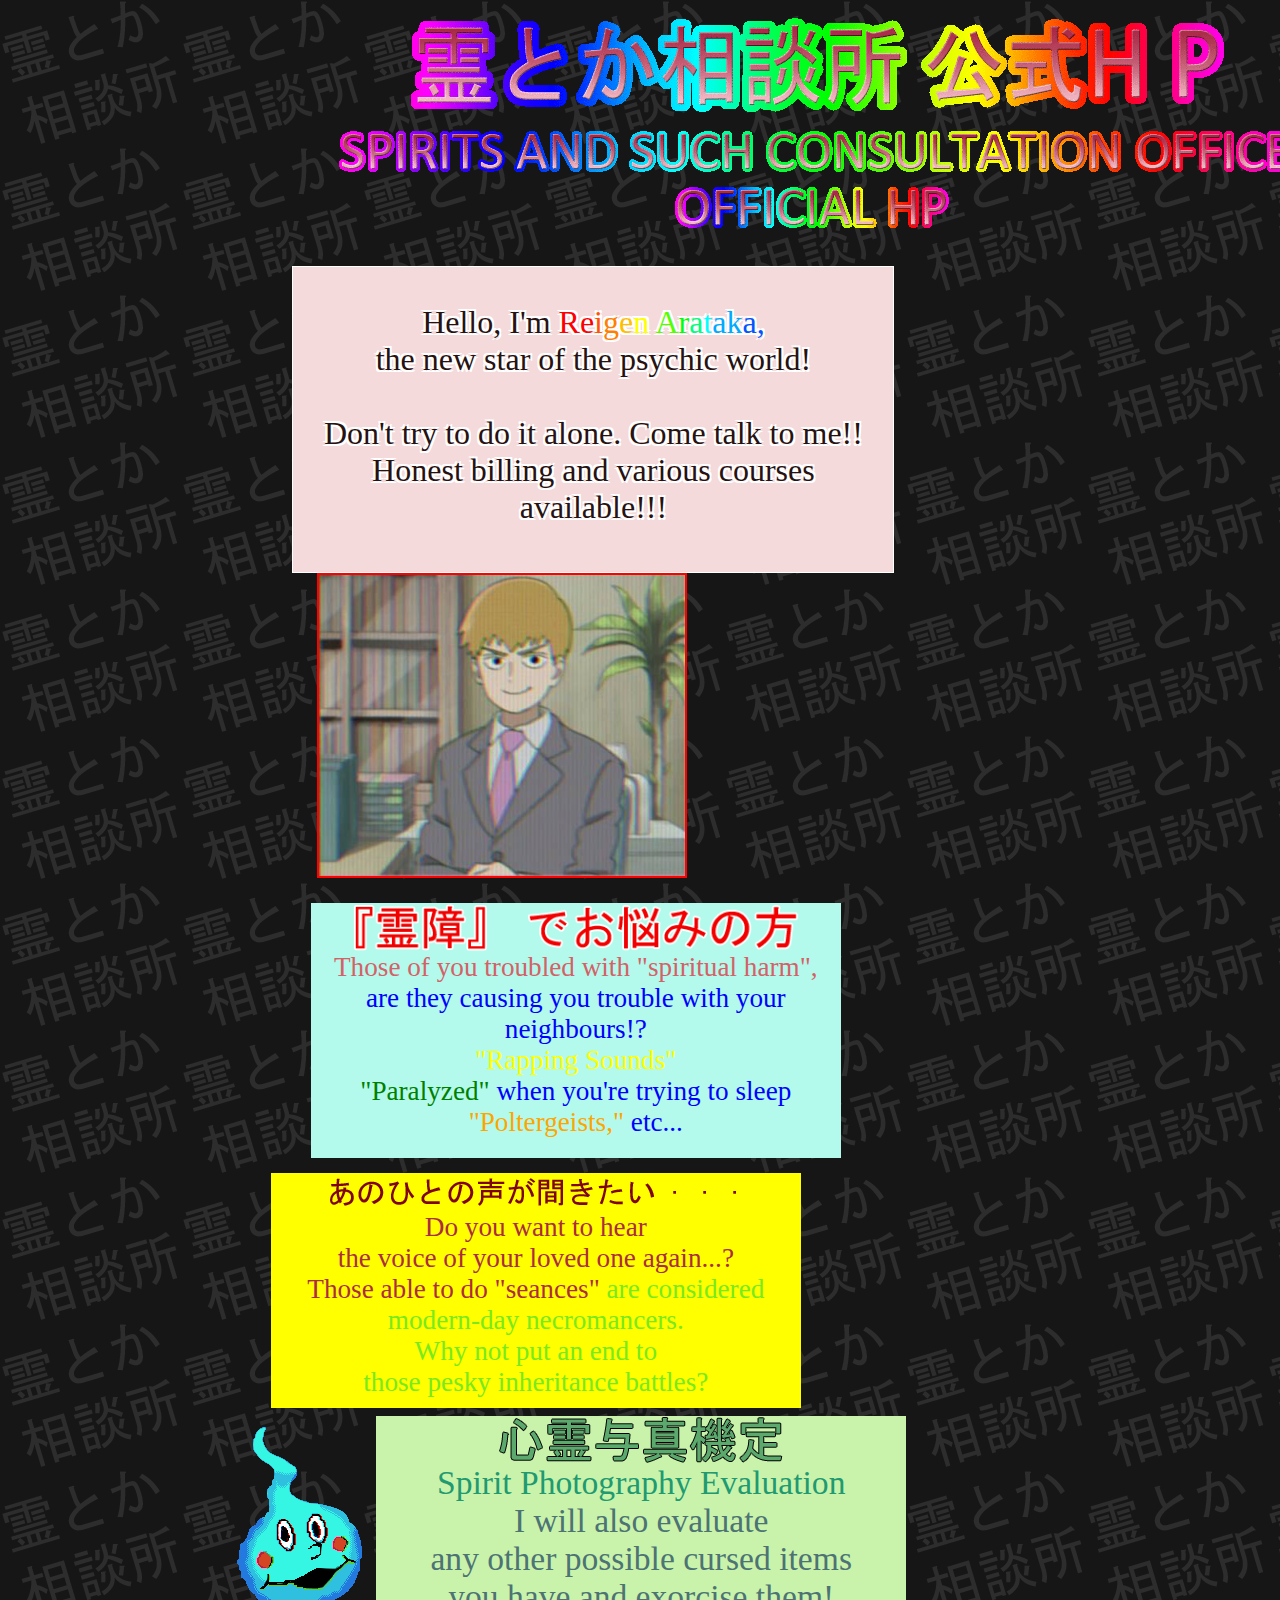
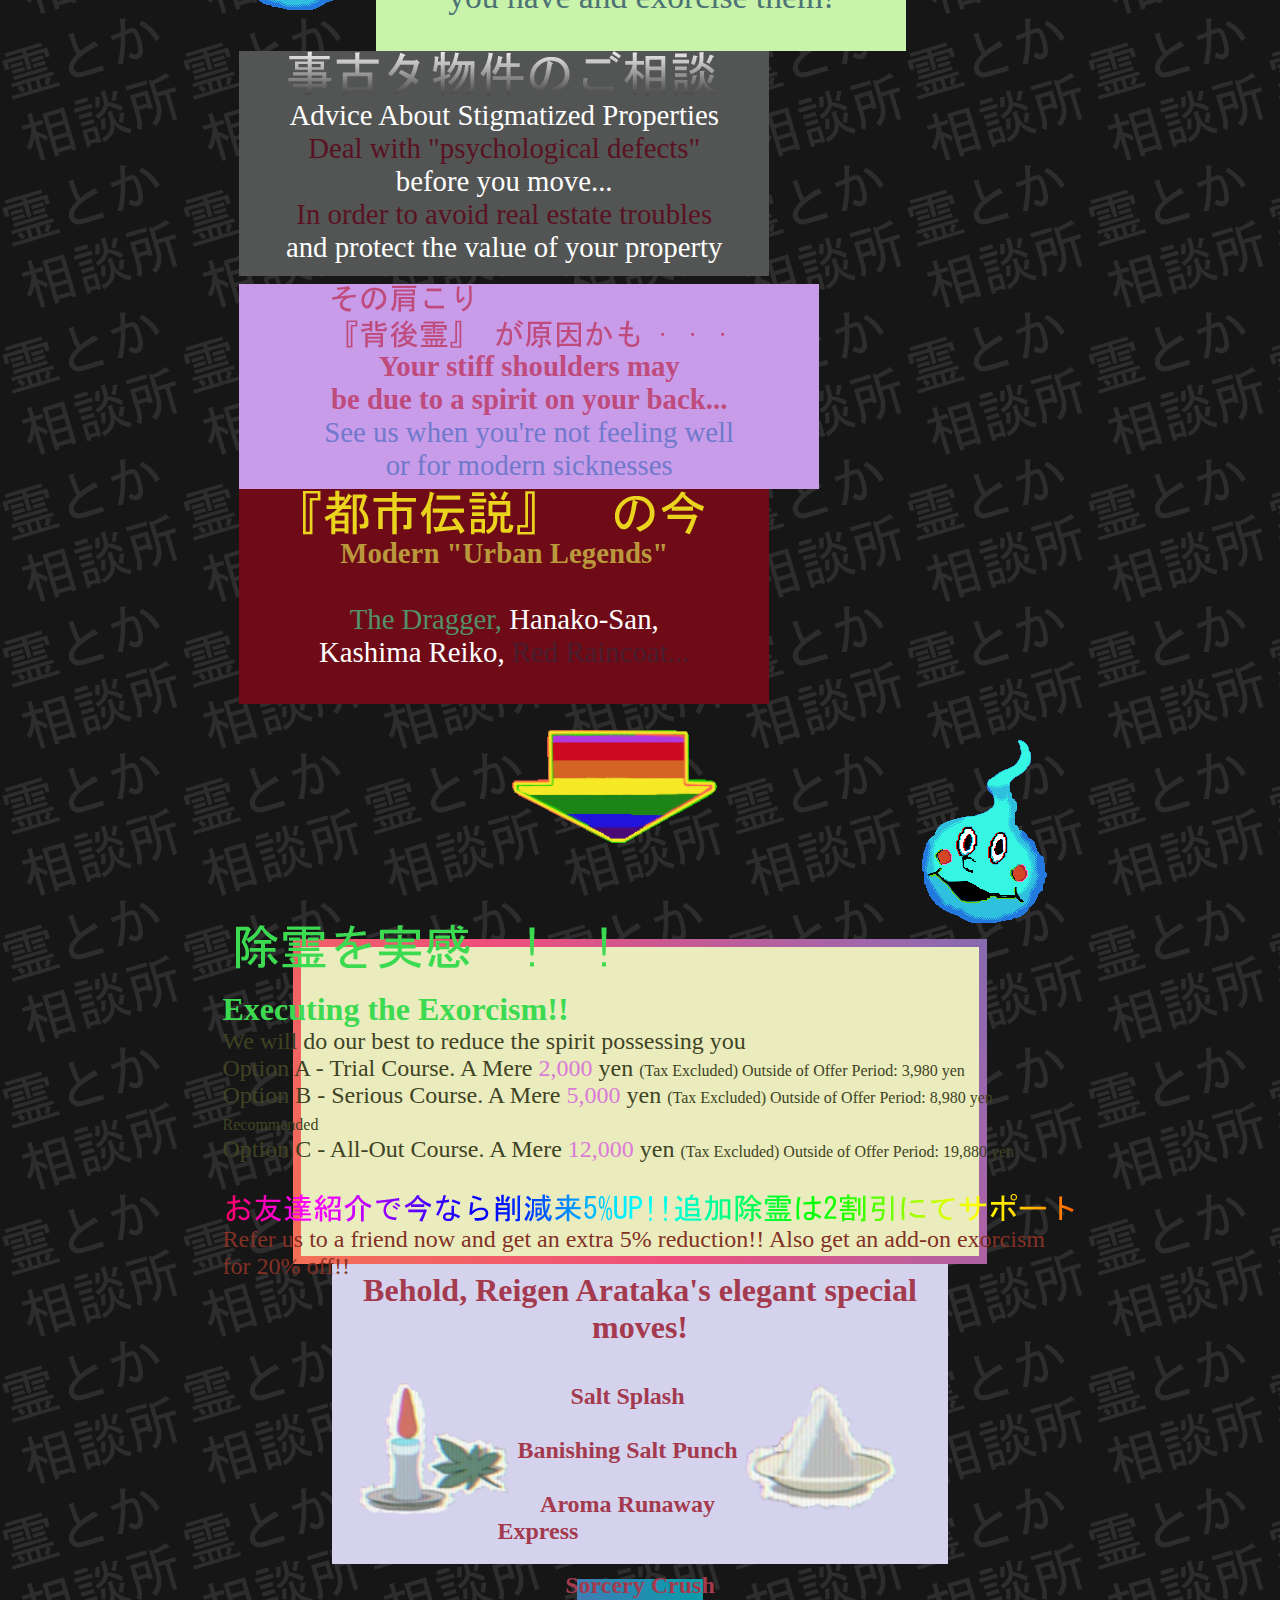
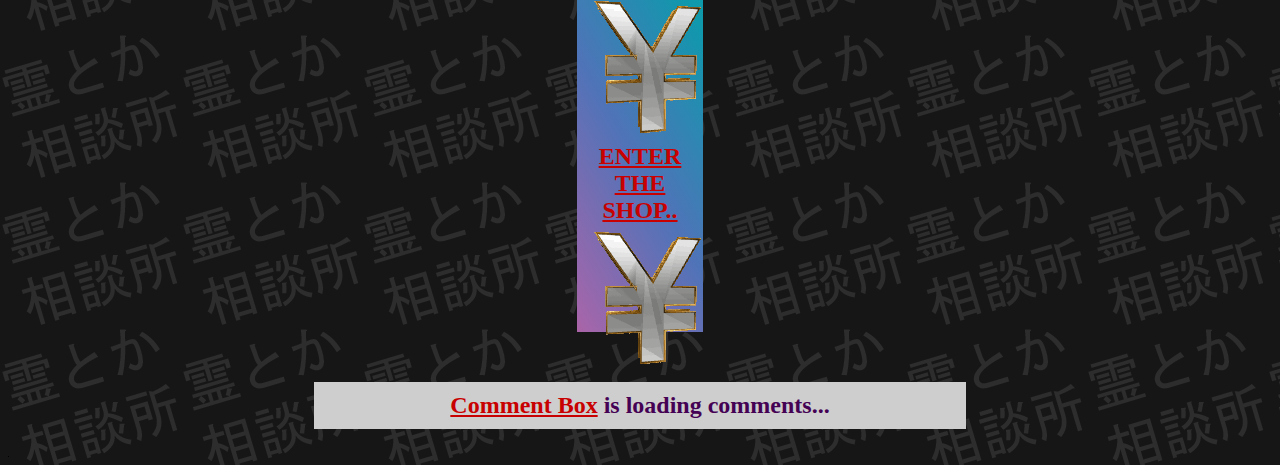
==== main.html @ 7055a84e "Add files via upload" ====
<html>
<head>
<link rel="stylesheet" href="css.css">
</head>
<title>
WELCOME!!!!!!
</title>
</head>
<body bgcolor="161616" link="c80000">
<div class="head">
<img src="head.gif" alt="Spirits and Such Consultation Office Head HP!">
</div>
<br>
<div class="base1">
<div class="welcome" >
<br>
<font style="color:#271212">
Hello, I'm <font style="color:#ff0000">Re<font style="color:#ff5500">i<font style="color:#ff7f00">g<font style="color:#ffbf00">e<font style="color:#ffff00">n <font style="color:#55ff00">A<font style="color:#00ff00">r<font style="color:#00ff80">a<font style="color:#00ffff">t<font style="color:#00aaff">a<font style="color:#00aaff">k<font style="color:#0055ff">a,
<br>
<font style="color:#271212">
the new star of the psychic world!
<br>
<br>
Don't try to do it alone. Come talk to me!!
<br>
Honest billing and various courses
<br>
available!!!
</div>

<div class="reigenprofile">
<img src="profile.png" alt="Arataka Reigen">
</div>
</div>

<center>
<div class="base2">
<div class="poulter">

<font style="color:#d46167">

<img src="harm.png" class="harmP" alt="">
<br>
Those of you troubled with "spiritual harm",
<br>
<font style="color:Blue">
are they causing you trouble with your neighbours!?
<br>
<font style="color:Yellow">
"Rapping Sounds"
<br>
<font style="color:Green">
"Paralyzed" <font style="color:Blue"> when you're trying to sleep
<br>
<font style="color:Orange">
"Poltergeists," <font style="color:Blue"> etc...
<br>
</div>

<div class="lovedone" id="divtoBlink">
<img src="loved.png"  alt="">
<br>
<font style="color:#ab2d3e">
Do you want to hear
<br>
the voice of your loved one again...?
<br> 
Those able to do "seances" <font style="color:#79ea1e"> are considered
<br>
modern-day necromancers.
<br>
Why not put an end to
<br>
those pesky inheritance battles?
</div>
</div>

<div class="base3">
<img class="ghost" src="ghost1gif.gif" alt="">
<div class="photography">
<img src="photo.png"  alt="">
<br>
<font style="color:#219a71">
Spirit Photography Evaluation
<br>
<font style="color:#4d7374">
I will also evaluate
<br>
any other possible cursed items
<br>
you have and exorcise them!
</div>
<div class="stigma">
<img src="stigmaP.png"  alt="">
<br> 
<font style="color:#FFFFFF">
Advice About Stigmatized Properties
<br>
<font style="color:#591222">
Deal with "psychological defects"
<br>
<font style="color:#FFFFFF">
before you move...
<br>
<font style="color:#591222">
In order to avoid real estate troubles
<br>
<font style="color:#FFFFFF">
and protect the value of your property
</div>
</div>
<div class="base4">
<div class="stiff">
<img src="stiff.png"  alt="">
<br>
<font style="color:#bf4b7c">
<b>
Your stiff shoulders may
<br>
be due to a spirit on your back... </b>
<br>

<font style="color:#7179cc ">
See us when you're not feeling well
<br>
or for modern sicknesses
</div>

<div class="modern">
<img src="urban.png"  alt="">
<br>
<font style="color:#ba993c">
<b>Modern "Urban Legends" </b>
<br>
<br>
<font style="color:#54906a">
The Dragger, <font style="color:#FFFFFF"> Hanako-San,
<br>
<font style="color:#FFFFFF">
Kashima Reiko, <font style="color:#481e2e"> Red Raincoat...


</div>
<img class="arrow" src="arrowgif.gif" alt="">
<img class="ghost2" src="ghost2.gif" alt="">
</div>

<div class="base5">
<div class="prices">




<font style="color:#3cda51; font-weight:bold;" size="6">

<img class="execute" src="execute.png" align="top" alt="">
<br>
Executing the Exorcism!!
<br>
<font style="color:#404324; font-weight:normal;" size="5">
We will do our best to reduce the spirit possessing you


<br>
Option A - Trial Course.  A Mere <font style="color:#da7bd7"> 2,000 <font style="color:#404324"> yen <font size="3">(Tax Excluded) Outside of Offer Period: 3,980 yen <font size="5">

<br>
Option B - Serious Course.  A Mere <font style="color:#da7bd7"> 5,000 <font style="color:#404324"> yen <font size="3">(Tax Excluded) Outside of Offer Period: 8,980 yen Recommended <font size="5">

<br>
Option C - All-Out Course.  A Mere <font style="color:#da7bd7"> 12,000 <font style="color:#404324"> yen <font size="3">(Tax Excluded) Outside of Offer Period: 19,880 yen <font size="5">

<br>
<br>
<img class="deal" src="deal.png" align="top" alt="">
<br>
<font style="color:#843025"> Refer us to a friend now and get an extra 5% reduction!! Also get an add-on exorcism for 20% off!!
</div>
<div class="moves">

<font style="color:#a43a4e; font-weight:bold;" size="6">
Behold, Reigen Arataka's elegant special moves!
<br>
<br>
<font style="color:#a43a4e; font-weight:bold;" size="5">
Salt Splash
<img class="candle" src="Candle.png" alt="">
<img class="salt" src="Salt.png" alt="">
<br>
<br>
Banishing Salt Punch
<br>
<br>

Aroma Runaway Express
<br>
<br>
Sorcery Crush

</div>
</div>
<div class="shopSign">
<img class="yen1" src="yen.gif" alt="">
<font style="color:#450254;">
<div class="shopText">

<a href="shop.html">ENTER THE SHOP..</a>


</div>
<img class="yen2" src="yen.gif" alt="">
</div>
<div class="comment">
<script>
/* This code goes ABOVE the main HTML Comment Box code!
 replace the text in the single quotes below to customize labels.*/
hcb_user = {
    /* L10N */
    comments_header : 'Comments!!',
    name_label : 'Name',
    content_label: 'Enter your comment here',
    submit : 'Comment',
    logout_link : '<img title="log out" src="//www.htmlcommentbox.com/static/images/door_out.png" alt="[logout]" class="hcb-icon"/>',
    admin_link : '<img src="//www.htmlcommentbox.com/static/images/door_in.png" alt="[login]" class="hcb-icon"/>',
    no_comments_msg: 'No one has commented yet. Be the first!',
    add:'Add your comment',
    again: 'Post another comment',
    rss:'<img src="//www.htmlcommentbox.com/static/images/feed.png" class="hcb-icon" alt="rss"/> ',
    said:'said:',
    prev_page:'<img src="//www.htmlcommentbox.com/static/images/arrow_left.png" class="hcb-icon" title="previous page" alt="[prev]"/>',
    next_page:'<img src="//www.htmlcommentbox.com/static/images/arrow_right.png" class="hcb-icon" title="next page" alt="[next]"/>',
    showing:'Showing',
    to:'to',
    website_label:'website (optional)',
    email_label:'email',
    anonymous:'Anonymous',
    mod_label:'(mod)',
    subscribe:'email me replies',
    are_you_sure:'Do you want to flag this comment as inappropriate?',

    reply:'<img src="//www.htmlcommentbox.com/static/images/reply.png"/> reply',
    flag:'<img src="//www.htmlcommentbox.com/static/images/flag.png"/> flag',
    like:'<img src="//www.htmlcommentbox.com/static/images/like.png"/> like',

    /* dates */
    days_ago:'days ago',
    hours_ago:'hours ago',
    minutes_ago:'minutes ago',
    within_the_last_minute:'within the last minute',

    msg_thankyou:'Thank you for commenting!',
    msg_approval:'(this comment is not published until approved)',
    msg_approval_required:'Thank you for commenting! Your comment will appear once approved by a moderator.',

    err_bad_html:'Your comment contained bad html.',
    err_bad_email:'Please enter a valid email address.',
    err_too_frequent:'You must wait a few seconds between posting comments.',
    err_comment_empty:'Your comment was not posted because it was empty!',
    err_denied:'Your comment was not accepted.',

    /* SETTINGS */
    MAX_CHARS: 8192,
    PAGE:'', /* ID of the webpage to show comments for. defaults to the webpage the user is currently visiting. */
    ON_COMMENT: function(){}, /* Function to call after commenting. */
    RELATIVE_DATES:true /* show dates in the form "X hours ago." etc. */
};
</script>
<style>
  #HCB_comment_box blockquote {
    color:red;
  }
  </style>
<!-- begin wwww.htmlcommentbox.com -->
 <div id="HCB_comment_box"><a href="http://www.htmlcommentbox.com">Comment Box</a> is loading comments...</div>
 <link rel="stylesheet" type="text/css" href="//www.htmlcommentbox.com/static/skins/bootstrap/twitter-bootstrap.css?v=0" />
 <script type="text/javascript" id="hcb"> /*<!--*/ if(!window.hcb_user){hcb_user={};} (function(){var s=document.createElement("script"), l=hcb_user.PAGE || (""+window.location).replace(/'/g,"%27"), h="//www.htmlcommentbox.com";s.setAttribute("type","text/javascript");s.setAttribute("src", h+"/jread?page="+encodeURIComponent(l).replace("+","%2B")+"&mod=%241%24wq1rdBcg%240rkYkkLvHYnvv%2F3GiSXFT1"+"&opts=150&num=20&ts=1549429784519");if (typeof s!="undefined") document.getElementsByTagName("head")[0].appendChild(s);})(); /*-->*/ </script>
<!-- end www.htmlcommentbox.com -->
</div>
</center>
<BR>

 <video controls autoplay width="1" height="1" loop >
  <source class="bgMusic" src="music.mp4" type="video/mp4"> 
</video> 

</body>
</html>
---- css.css ----
@import url('https://fonts.googleapis.com/css?family=Raleway:200');

.harmP{
	width:85%;
	bottom:20px;
}

body {
	background-image: url("bg2.png");
  background-repeat: repeat;
	
}

.head{
	width: 50%;
	margin: 0 auto;
}

.base1 {
	width: 55%;
	margin: 0 auto;
	
	
}
.welcome{
	width: 600px;
	height: 305px;
	background-color:#f4dadb;
	border: 1px solid white;
	text-align:center;
	font-size: 200%;
	float: left;

color: black;
    text-shadow:
    -2px -2px 0 #FFF,
    2px -2px 0 #FFF,
    -2px 2px 0 #FFF,
    2px 2px 0 #FFF;  
	
}
.reigenprofile {
	float:left;
	border: 2px solid red;
	margin-left:25px;
	
}

.base2{
	clear:both;
	width: 60%;
	padding-top: 25px;
	margin: 0 auto;
	
}

.ghost {
	float: left;
	
	
}

.poulter{
	width: 530px;
	height: 255px;
	float:left;
	background-color:#b3faec;
	margin-left: 50px;
	font-size: 170%;
}

.lovedone{
	
	width: 530px;
	height: 235px;
	float:left;
	background-color:yellow;
	margin-left: 10px;
	font-size: 170%;
	margin-top:15px;
	animation:argh-my-eyes 1s infinite;
}


@-webkit-keyframes argh-my-eyes {
    0%   { background-color: yellow; }
    49% { background-color: yellow; }
    50% { background-color: #2114d6; }
    99% { background-color: #2114d6; }
    100% { background-color: yellow; }
  }
  @-moz-keyframes argh-my-eyes {
    0%   { background-color: yellow; }
    49% { background-color: yellow; }
    50% { background-color: #2114d6; }
    99% { background-color: #2114d6; }
    100% { background-color: yellow; }
  }
  @keyframes argh-my-eyes {
    0%   { background-color: yellow; }
    49% { background-color: yellow; }
    50% { background-color: #2114d6; }
    99% { background-color: #2114d6; }
    100% { background-color: yellow; }
  }

	
.base3{
	
	clear:both;
	width: 65%;
	padding-top: 8px;
	margin: 0 auto;
}
.photography {
	width: 530px;
	height: 235px;
	float:left;
	background-color:#c9f3ab;
	margin-left: 10px;
	font-size: 210%;
	
}



.stigma {
	width: 530px;
	height: 225px;
	float:left;
	background-color:#535554;
	margin-left: 10px;
	font-size: 180%;
	
}


.base4 {
	clear:both;
	width: 65%;
	padding-top: 8px;
	margin: 0 auto;
	
}

.stiff{
	width: 580px;
	height: 205px;
	float:left;
	background-color:#c89ce9;
	margin-left: 10px;
	font-size: 180%;
	animation:argh-my-eyes2 1s infinite;
}
@-webkit-keyframes argh-my-eyes2 {
    0%   { background-color: #c9f3ab; }
    49% { background-color: #c9f3ab; }
    50% { background-color: #c89ce9; }
    99% { background-color: #c89ce9; }
    100% { background-color: #c9f3ab; }
  }
  @-moz-keyframes argh-my-eyes2 {
    0%   { background-color:#c9f3ab; }
    49% { background-color: #c9f3ab; }
    50% { background-color: #c89ce9; }
    99% { background-color:#c89ce9; }
    100% { background-color: #c9f3ab; }
  }
  @keyframes argh-my-eyes2 {
    0%   { background-color: #c9f3ab; }
    49% { background-color: #c9f3ab; }
    50% { background-color: #c89ce9; }
    99% { background-color: #c89ce9; }
    100% { background-color: #c9f3ab; }
  }
.modern {
	width: 530px;
	height: 215px;
	float:left;
	background-color:#6f0b17;
	margin-left: 10px;
	font-size: 180%;
	margin-bottom:25px;
	
	
}

.arrow {
	width:25%;
margin-left:85px;
	
}



.ghost2{
	float:right;
		
}
.base5{
	clear:both;
	width: 65%;
	padding-top: 8px;
	margin: 0 auto;
}


.execute{
margin-bottom:20px;
}

.prices {
	 
	height:35%;
	width:80%;
	background-color:#eaecbd;
	text-align:left;
	padding-left: 20px;

	
	 display: flex;
  justify-content: center;
  align-items: center;
  --borderWidth: 8px;

  position: relative;
  
}


.prices:after {
  content: '';
  position: absolute;
  top: calc(-1 * var(--borderWidth));
  left: calc(-1 * var(--borderWidth));
  height: calc(100% + var(--borderWidth) * 2);
  width: calc(100% + var(--borderWidth) * 2);
  background: linear-gradient(60deg, #f79533, #f37055, #ef4e7b, #a166ab, #5073b8, #1098ad, #07b39b, #6fba82);
  
  z-index: -1;
  animation: animatedgradient 1s ease alternate infinite;
  background-size: 300% 300%;
}


@keyframes animatedgradient {
	0% {
		background-position: 0% 50%;
	}
	50% {
		background-position: 100% 50%;
	}
	100% {
		background-position: 0% 50%;
	}
}

.moves{
	
	clear:both;
	width: 75%;
	padding-top: 8px;
	margin: 0 auto;
	background-color:#d5d2ed;
	margin-top:8px;
	height:33%;
	text-align:center;
}

.candle {
	width:25%;
	float:left;
	margin-left: 25px;
}
.salt{
	width:25%;
	float:right;
	margin-right:50px;
	margin-bottom: 50px;
}

.shopSign{
	clear:both;
	width: 10%;
	height: 39%;
	padding-top: 8px;
	margin: 0 auto;
	margin-top: 15px;
 vertical-align: text-top;
 animation:argh-my-eyes3 1s infinite;
 background: linear-gradient(60deg, #f79533, #f37055, #ef4e7b, #a166ab, #5073b8, #1098ad, #07b39b, #6fba82);
  
  z-index: -1;
  animation: animatedgradient 1s ease alternate infinite;
  background-size: 300% 300%;
}

.yen{
	vertical-align:bottom;
 float:left;
}

.yen2{
	
	
}
@-webkit-keyframes argh-my-eyes3 {
    0%   { background-color: #5dd3ae; }
    49% { background-color:#5dd3ae; }
    50% { background-color: #b8d153; }
    99% { background-color: #b8d153; }
    100% { background-color: #5dd3ae; }
  }
  @-moz-keyframes argh-my-eyes3 {
    0%   { background-color:#5dd3ae; }
    49% { background-color: #5dd3ae; }
    50% { background-color: #b8d153; }
    99% { background-color:#b8d153; }
    100% { background-color: #5dd3ae; }
  }
  @keyframes argh-my-eyes3 {
    0%   { background-color: #5dd3ae; }
    49% { background-color: #5dd3ae; }
    50% { background-color: #b8d153; }
    99% { background-color: #b8d153; }
    100% { background-color: #5dd3ae; }
  }

  .shopText{
	 position: relative;
top: 6px; 	
	  
  }
  
  .shopHead{
	 
	  margin: auto;
	   margin-top:30px;
	   font-size:40px;
		width: 40%;
		height:13%;
	  text-align:center;
	  background-color:#e5d3e8;
	  
	 display: flex;
  justify-content: center;
  align-items: center;
  --borderWidth: 5px;

  position: relative;
	  
  }
  
  .shopHead:after{
  content: '';
  position: absolute;
  top: calc(-1 * var(--borderWidth));
  left: calc(-1 * var(--borderWidth));
  height: calc(100% + var(--borderWidth) * 2);
  width: calc(100% + var(--borderWidth) * 2);
  background: linear-gradient(60deg, #f79533, #f37055, #ef4e7b, #a166ab, #5073b8, #1098ad, #07b39b, #6fba82);
  
  z-index: -1;
  animation: animatedgradient 0.5s ease alternate infinite;
  background-size: 300% 300%;
  }
  
  .sbody1{
	  float:center;
	clear:both;
	width:55%;
	height:108%;
	padding:30px;
	padding-top: 8px;
	margin: 0 auto;
	 background-color:#fff0d8;
	 text-align:center;
	 
	
	 border: 6px solid white;
  }
  
  .saltpackage{
	  width:20%;
	  display:inline-block;
	  margin-top:50px;
	  margin-left:15px;
  }
  
  .spackageText{
	  display:inline-block;
	  margin-top:120px;
	  margin-left:10px;
	  float:left;
	  font-size:23px;
  }
  hr{
	  border-top: 3px solid green;
  }
  
  .oil{
	  display:inline-block;
	  position:relative;
	  float:left;
	  width:20%;
	  margin-top:150px;
	  margin-right:150px;
	  right:200px;
  }
  .oiltext{
	  display:inline-block;
	  position:relative;
	  float:left;
bottom:150px;
	left:330px;
	  font-size:23px;
  }
  
  .token{
	  display:inline-block;
	  position:relative;
	  float:left;
	  width:25%;
	  top:55px;
	  right:665px;
  }
  .tokenText{
	  display:inline-block;
	  position:relative;
	  bottom:90px;
	  font-size:23px;
	  left:130px;
  }
  .saletime{
	  font-size:35px;
	  animation: blinker 1s step-start infinite;
  }


@keyframes blinker {
  50% {
    color:red;
  }
  100%{
	 color:blue;
  }
}

.donate{
	padding-bottom:10px;
	font-size:20px;
clear:both;
	width: 25%;
	height:5%;
	padding-top: 8px;
	margin: 0 auto;
	margin-top: 50px;
	 background-color:#fff0d8;
	 text-align:center;
	 
	 display: flex;
  justify-content: center;
  align-items: center;
  --borderWidth: 2px;

  position: relative;
}
.donate:after{
	content: '';
  position: absolute;
  top: calc(-1 * var(--borderWidth));
  left: calc(-1 * var(--borderWidth));
  height: calc(100% + var(--borderWidth) * 2);
  width: calc(100% + var(--borderWidth) * 2);
  background: linear-gradient(60deg, #f79533, #f37055, #ef4e7b, #a166ab, #5073b8, #1098ad, #07b39b, #6fba82);
  
  z-index: -1;
  animation: animatedgradient 1s ease alternate infinite;
  background-size: 300% 300%;
}

.return{

	padding:5px;
	width:15%;
	text-align:center;
	margin:auto;
	background-color:#d4f6fc;
}
.shopbg{
	background: url(http://joepeacock.com/wp-content/uploads/2017/04/IMG_6009.gif) repeat, url(https://static.tumblr.com/91c86b76c086535806e5c9044f6d064e/rfnjdth/Fp5o3mxqv/tumblr_static_tumblr_static__640.gif) center center fixed no-repeat;
 background-size: 100px 100px, cover;
}
.comment{
	margin:auto;
	margin-top:50px;
	background-color:#cecece;
	padding: 10px;
	width:50%;
}
  /* Start http://www.cursors-4u.com */ * {cursor: url(http://cur.cursors-4u.net/holidays/hol-1/hol18.cur), auto !important;} /* End http://www.cursors-4u.com */
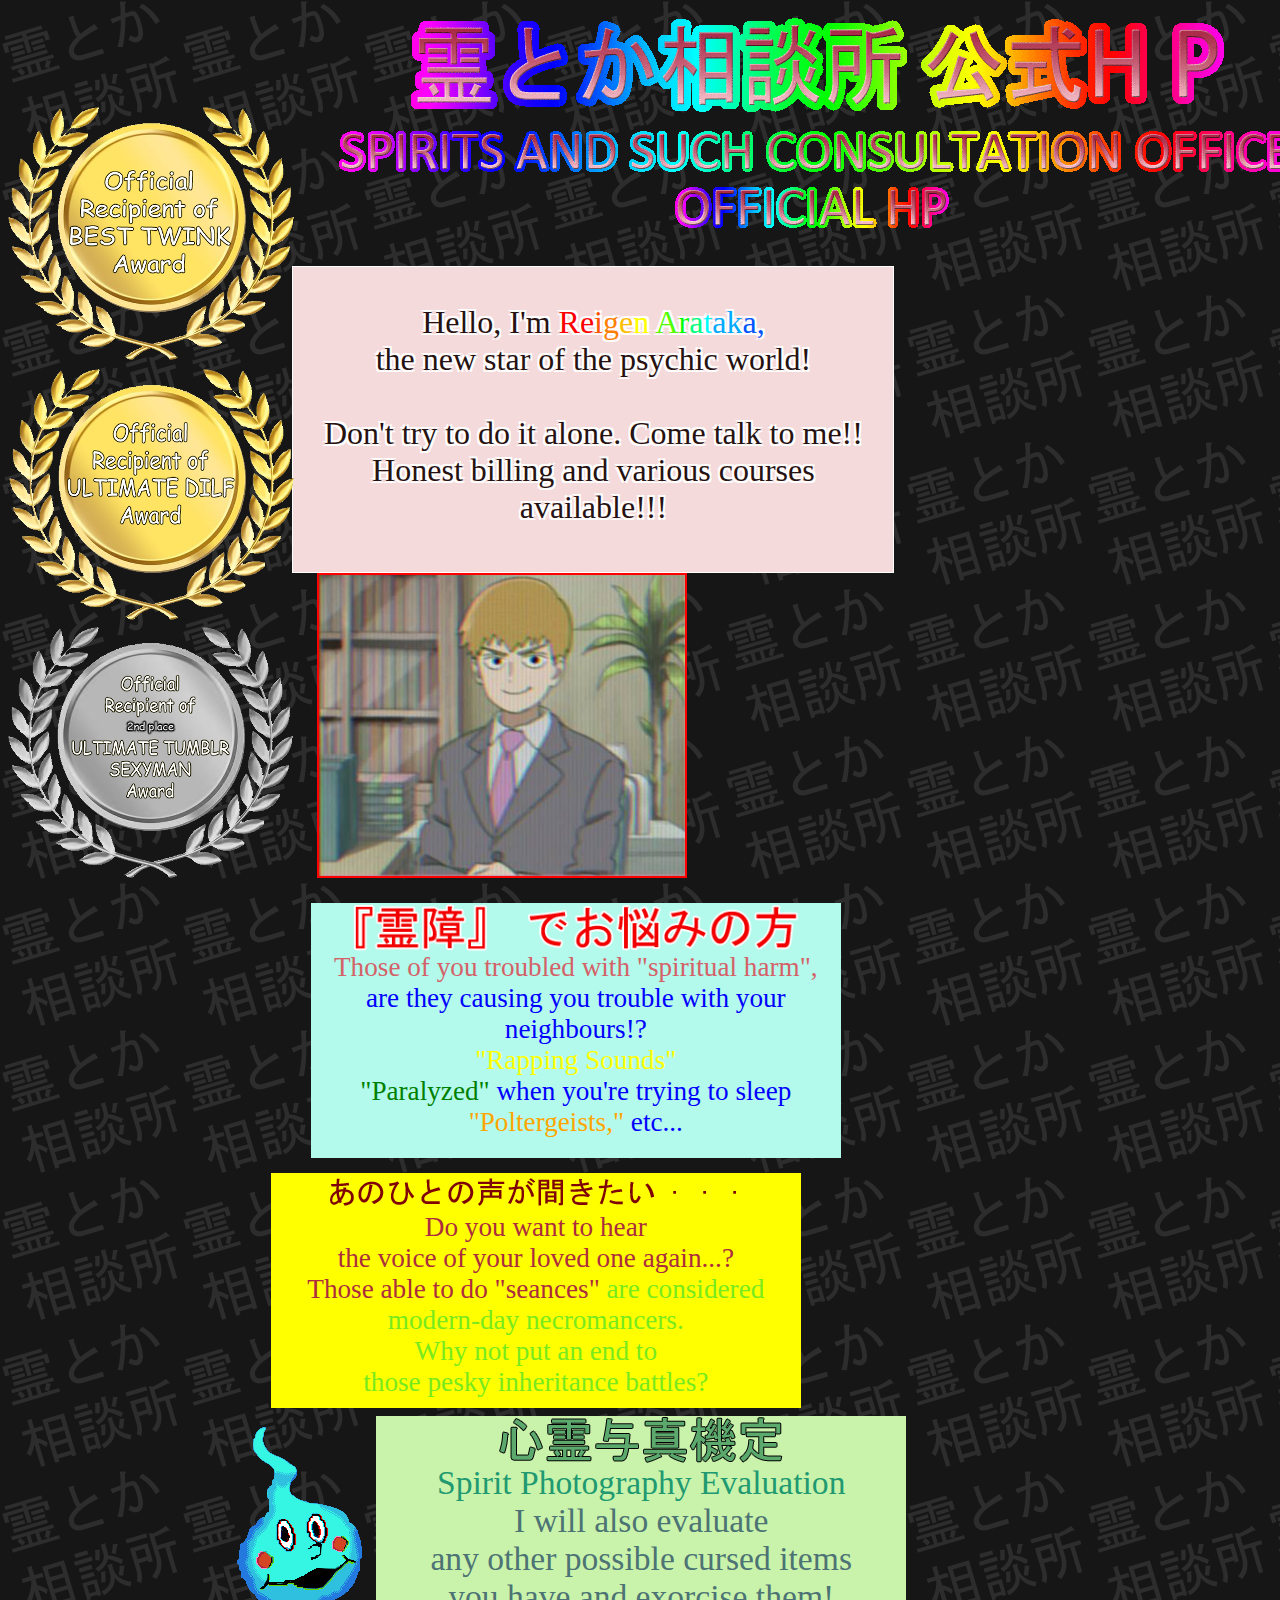
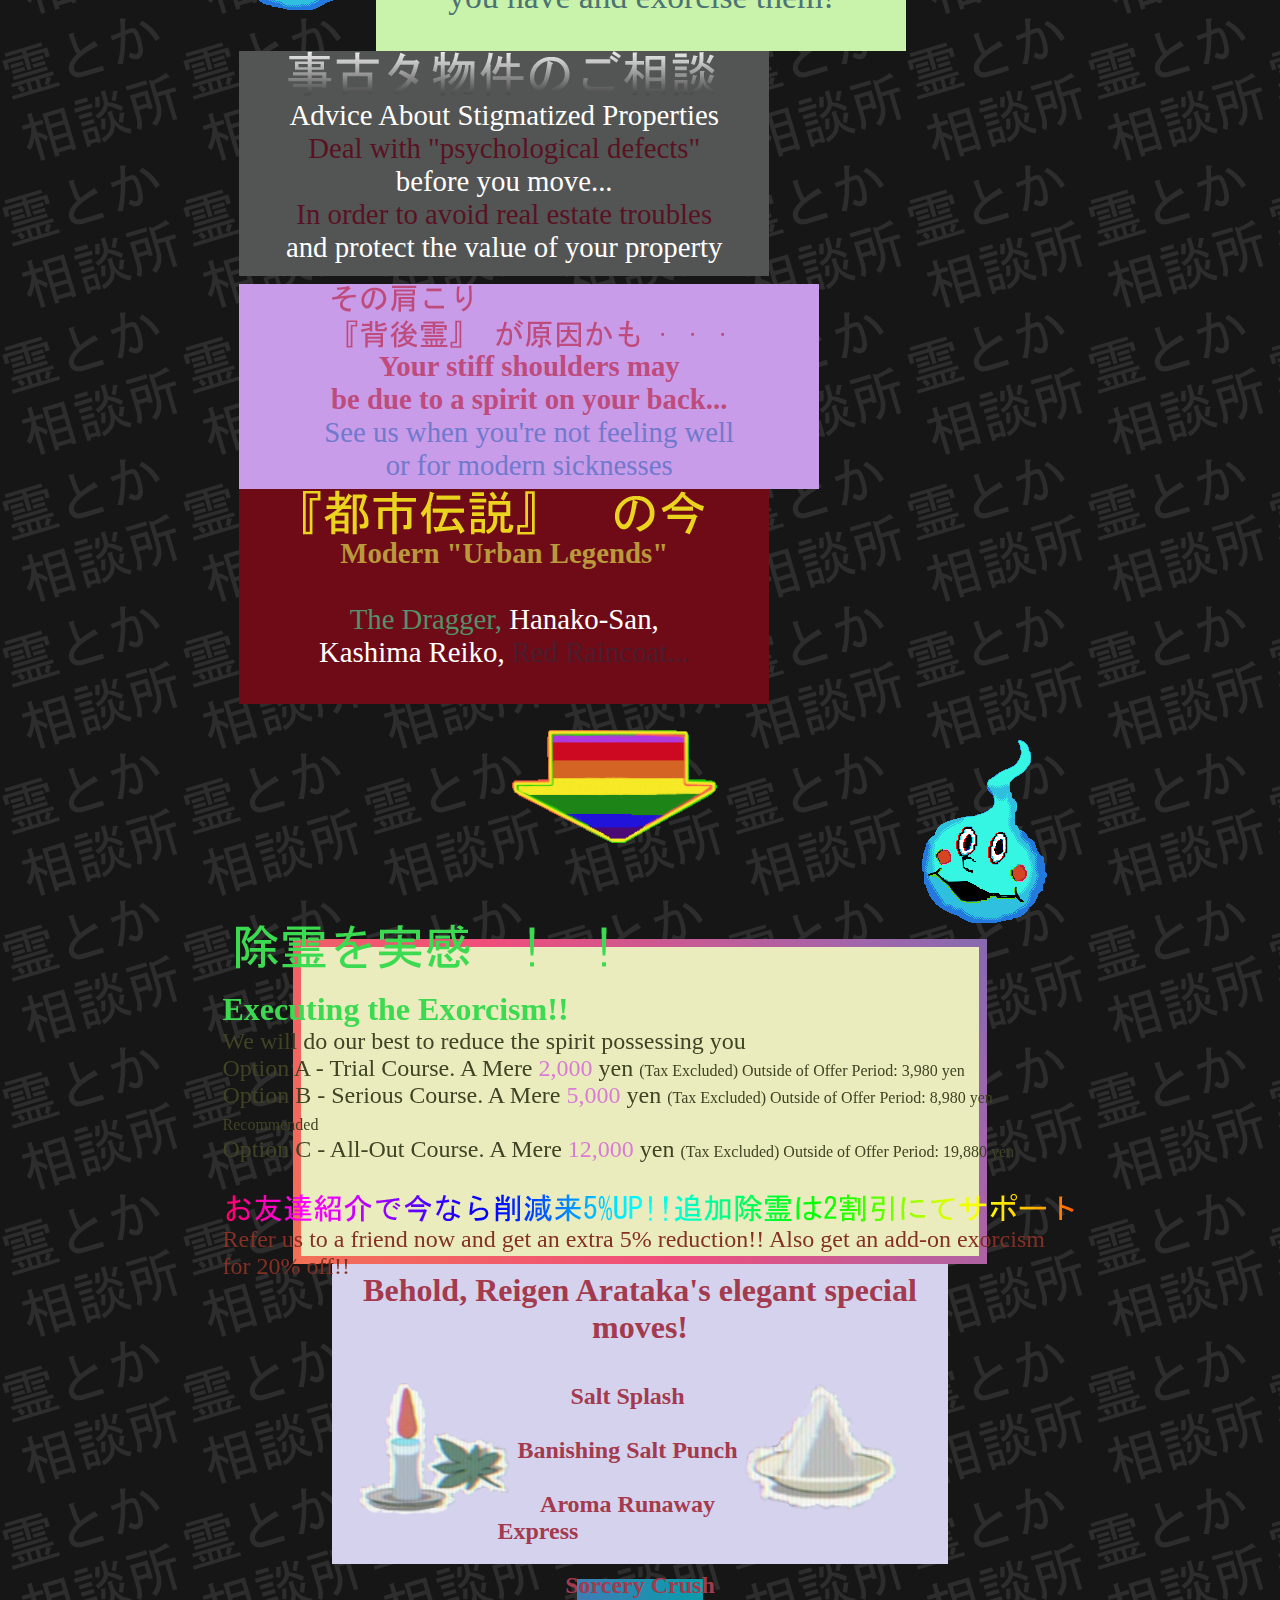
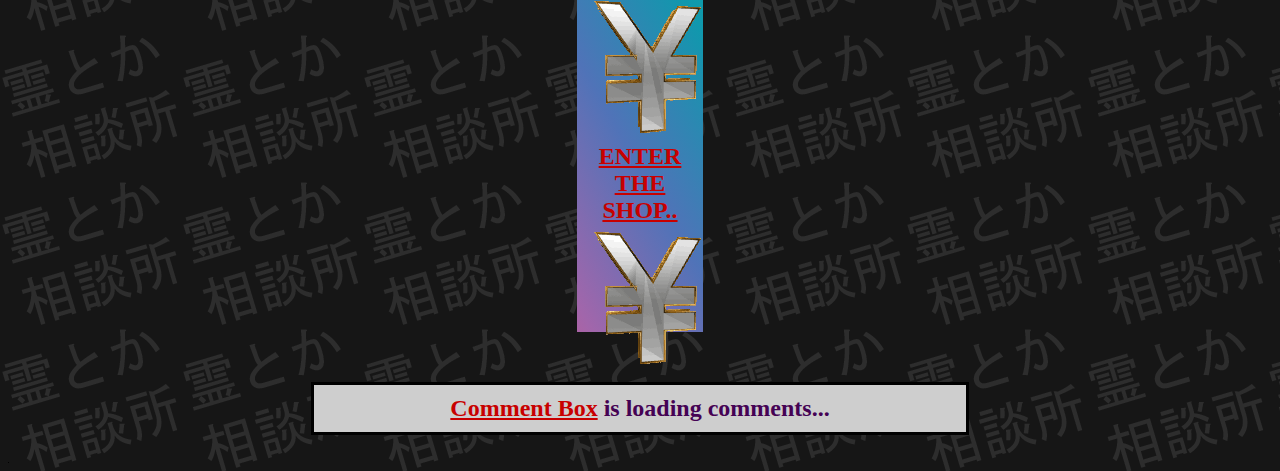
==== commit 256ff3b1: "Add files via upload" ====
--- a/main.html
+++ b/main.html
@@ -33,6 +33,16 @@
 </div>
 </div>
 
+<div class="award1">
+<img src="Twink2.png" alt="PRESTIGIOUS AWARD 1">
+
+</div>
+
+<div class="award2">
+
+<img src="DILF2.png" alt="PRESTIGIOUS AWARD 2">
+</div>
+
 <center>
 <div class="base2">
 <div class="poulter">
@@ -209,6 +219,10 @@
 
 </div>
 <img class="yen2" src="yen.gif" alt="">
+</div>
+<div class="award3">
+<img src="THIRD2.png" alt="PRESTIGIOUS AWARD 3">
+
 </div>
 <div class="comment">
 <script>
@@ -216,7 +230,7 @@
  replace the text in the single quotes below to customize labels.*/
 hcb_user = {
     /* L10N */
-    comments_header : 'Comments!!',
+    comments_header : 'Comments!!' + '\n' + 'Provide your name and supernatural experience!!',
     name_label : 'Name',
     content_label: 'Enter your comment here',
     submit : 'Comment',
@@ -273,7 +287,7 @@
 <!-- begin wwww.htmlcommentbox.com -->
  <div id="HCB_comment_box"><a href="http://www.htmlcommentbox.com">Comment Box</a> is loading comments...</div>
  <link rel="stylesheet" type="text/css" href="//www.htmlcommentbox.com/static/skins/bootstrap/twitter-bootstrap.css?v=0" />
- <script type="text/javascript" id="hcb"> /*<!--*/ if(!window.hcb_user){hcb_user={};} (function(){var s=document.createElement("script"), l=hcb_user.PAGE || (""+window.location).replace(/'/g,"%27"), h="//www.htmlcommentbox.com";s.setAttribute("type","text/javascript");s.setAttribute("src", h+"/jread?page="+encodeURIComponent(l).replace("+","%2B")+"&mod=%241%24wq1rdBcg%240rkYkkLvHYnvv%2F3GiSXFT1"+"&opts=150&num=20&ts=1549429784519");if (typeof s!="undefined") document.getElementsByTagName("head")[0].appendChild(s);})(); /*-->*/ </script>
+ <script type="text/javascript" id="hcb"> /*<!--*/ if(!window.hcb_user){hcb_user={};} (function(){var s=document.createElement("script"), l=hcb_user.PAGE || (""+window.location).replace(/'/g,"%27"), h="//www.htmlcommentbox.com";s.setAttribute("type","text/javascript");s.setAttribute("src", h+"/jread?page="+encodeURIComponent(l).replace("+","%2B")+"&mod=%241%24wq1rdBcg%240rkYkkLvHYnvv%2F3GiSXFT1"+"&opts=150&num=20&ts=1549430635390");if (typeof s!="undefined") document.getElementsByTagName("head")[0].appendChild(s);})(); /*-->*/ </script>
 <!-- end www.htmlcommentbox.com -->
 </div>
 </center>
--- a/css.css
+++ b/css.css
@@ -44,6 +44,21 @@
 	border: 2px solid red;
 	margin-left:25px;
 	
+}
+
+.award1 {
+	position: fixed;
+    bottom: 540px;	
+}
+
+.award2 {
+	position: fixed;
+    bottom: 280px;
+}
+
+.award3 {
+	position: fixed;
+    bottom: 20px;
 }
 
 .base2{
@@ -497,5 +512,9 @@
 	background-color:#cecece;
 	padding: 10px;
 	width:50%;
+	border: 3px solid black;
+}
+hr{
+	border-top: 3px solid purple;
 }
   /* Start http://www.cursors-4u.com */ * {cursor: url(http://cur.cursors-4u.net/holidays/hol-1/hol18.cur), auto !important;} /* End http://www.cursors-4u.com */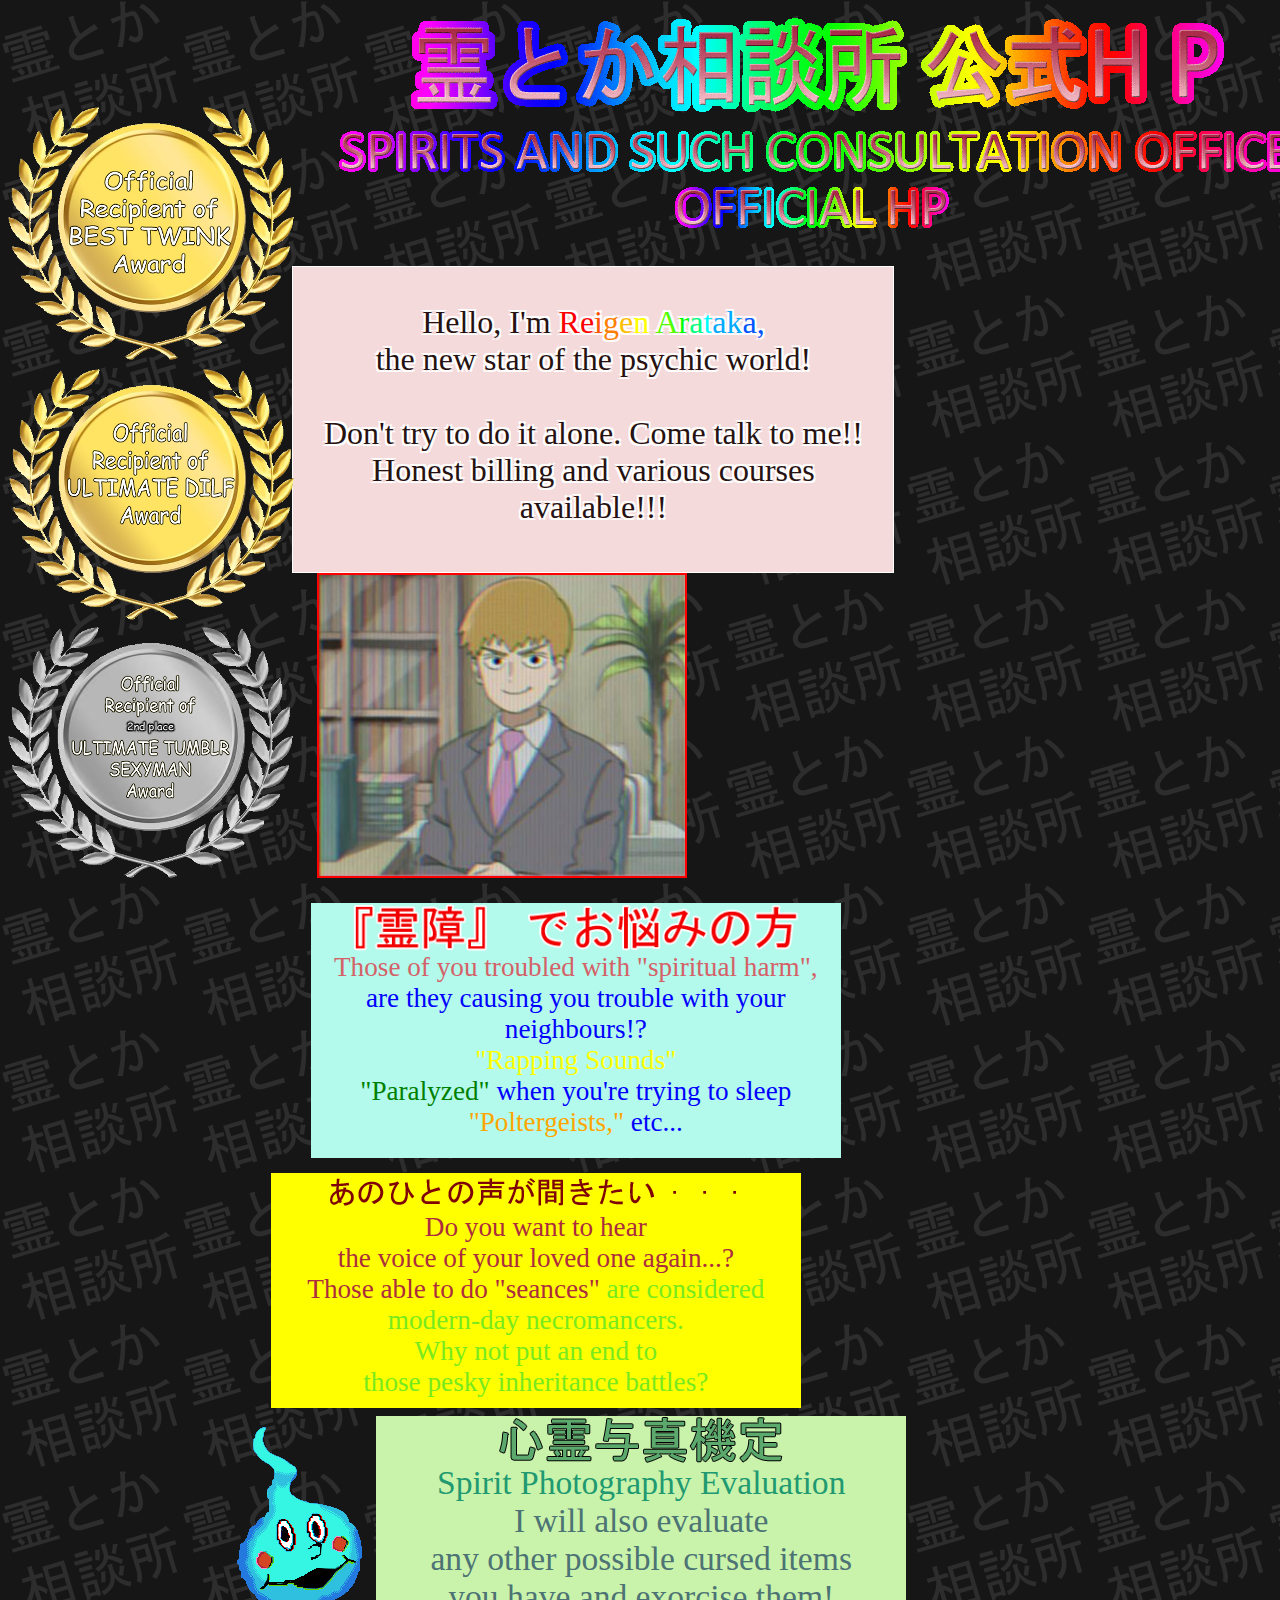
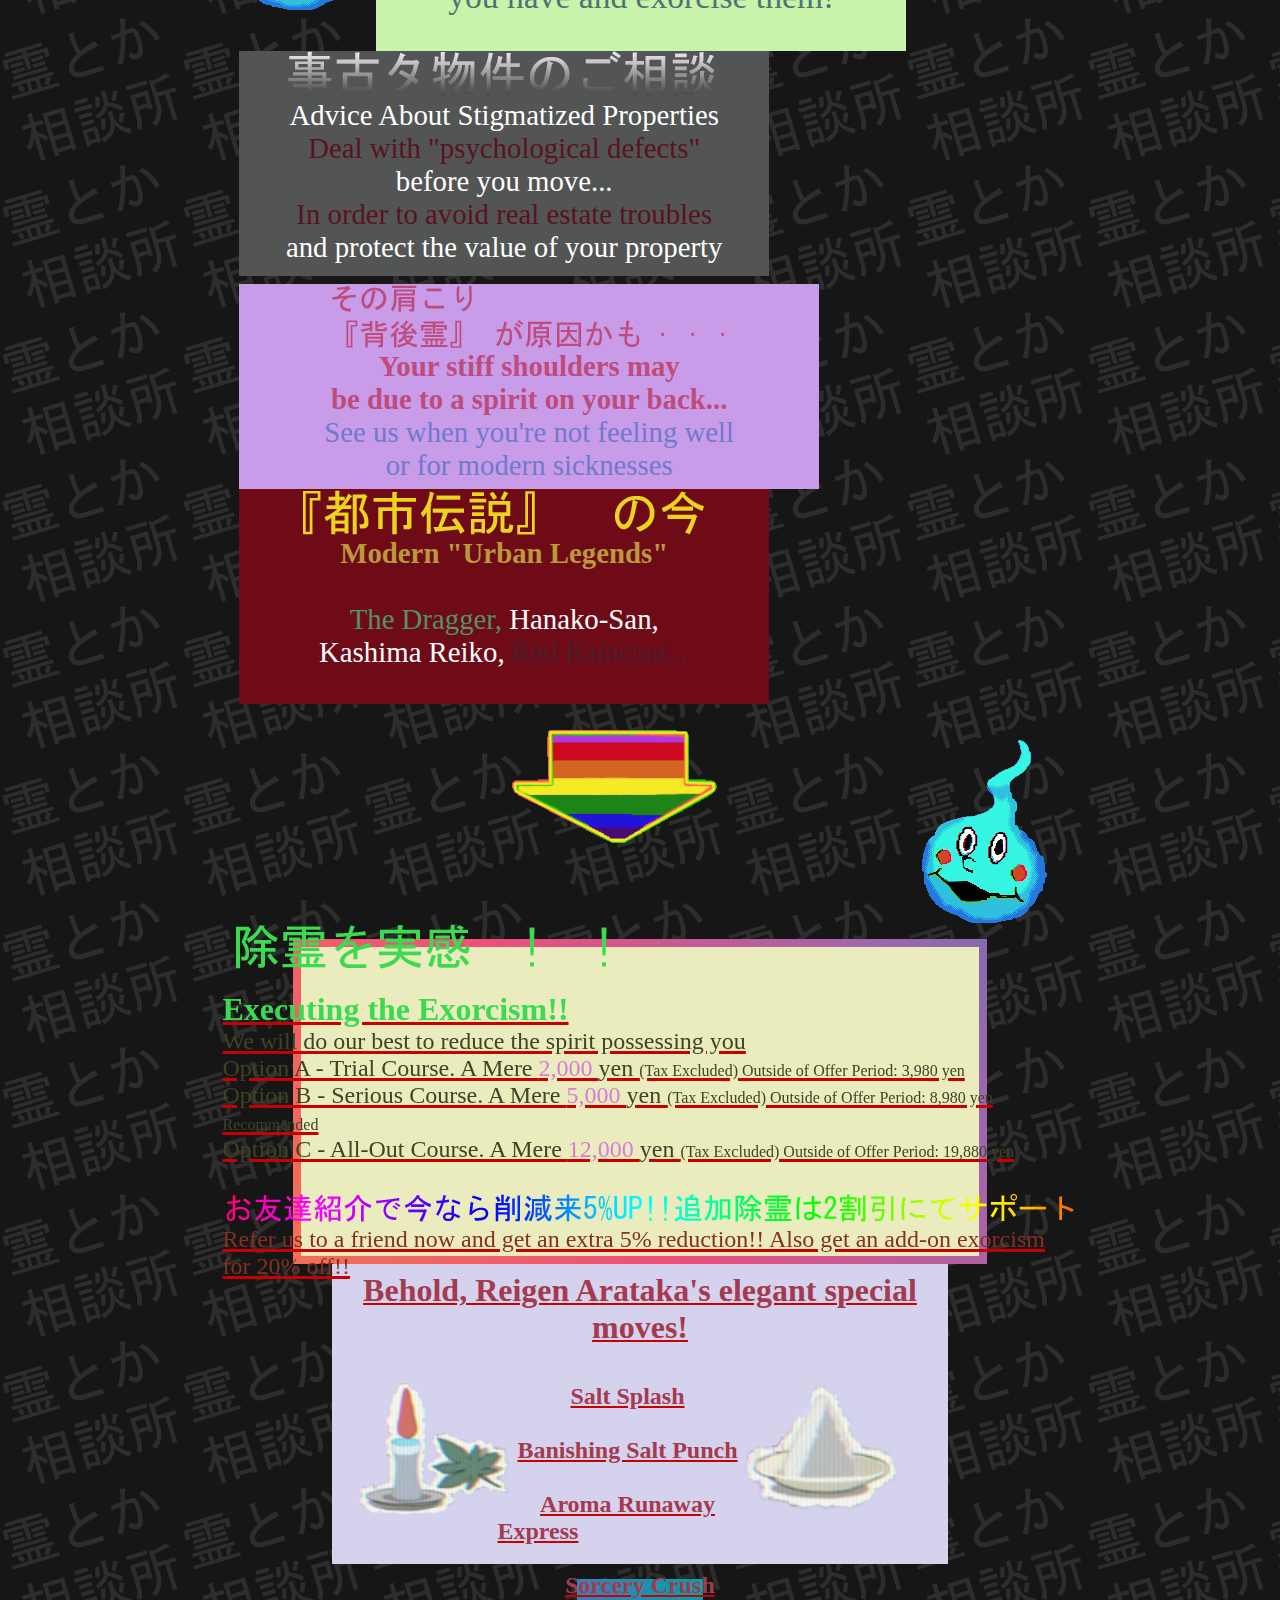
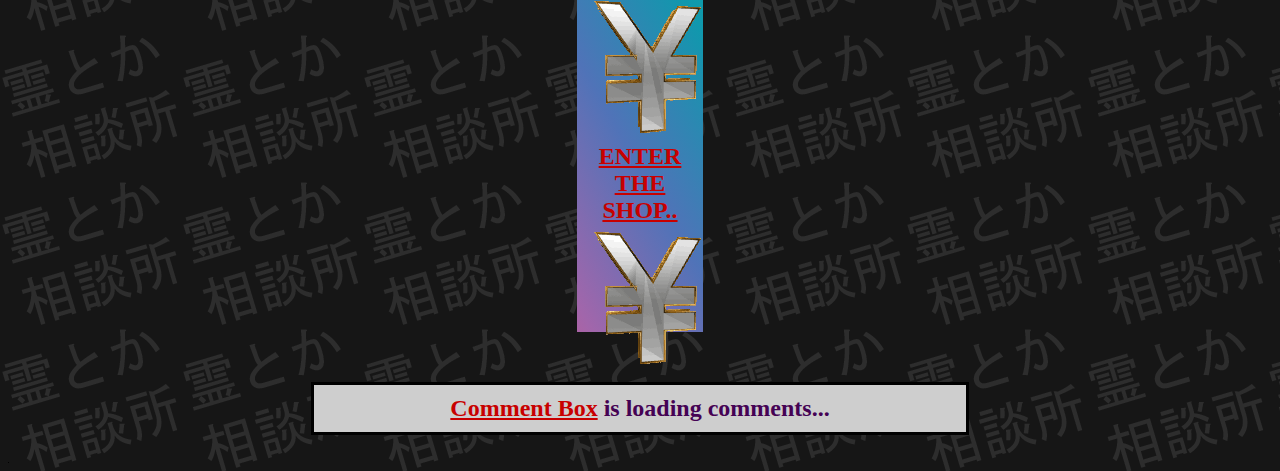
==== commit 96b7c051: "Add files via upload" ====
--- a/main.html
+++ b/main.html
@@ -34,12 +34,13 @@
 </div>
 
 <div class="award1">
+<a href="https://twitter.com/lgbtbeam/status/1565399868402696192?s=20&t=qZZtqWtdIG4rvLWEKTK4zw">
 <img src="Twink2.png" alt="PRESTIGIOUS AWARD 1">
 
 </div>
 
 <div class="award2">
-
+<a href="https://twitter.com/denjictrl/status/1567125015656628225?s=20&t=qZZtqWtdIG4rvLWEKTK4zw">
 <img src="DILF2.png" alt="PRESTIGIOUS AWARD 2">
 </div>
 
@@ -221,6 +222,7 @@
 <img class="yen2" src="yen.gif" alt="">
 </div>
 <div class="award3">
+<a href="https://twitter.com/sexymanOTD/status/1567538264017444867?s=20&t=qZZtqWtdIG4rvLWEKTK4zw">
 <img src="THIRD2.png" alt="PRESTIGIOUS AWARD 3">
 
 </div>
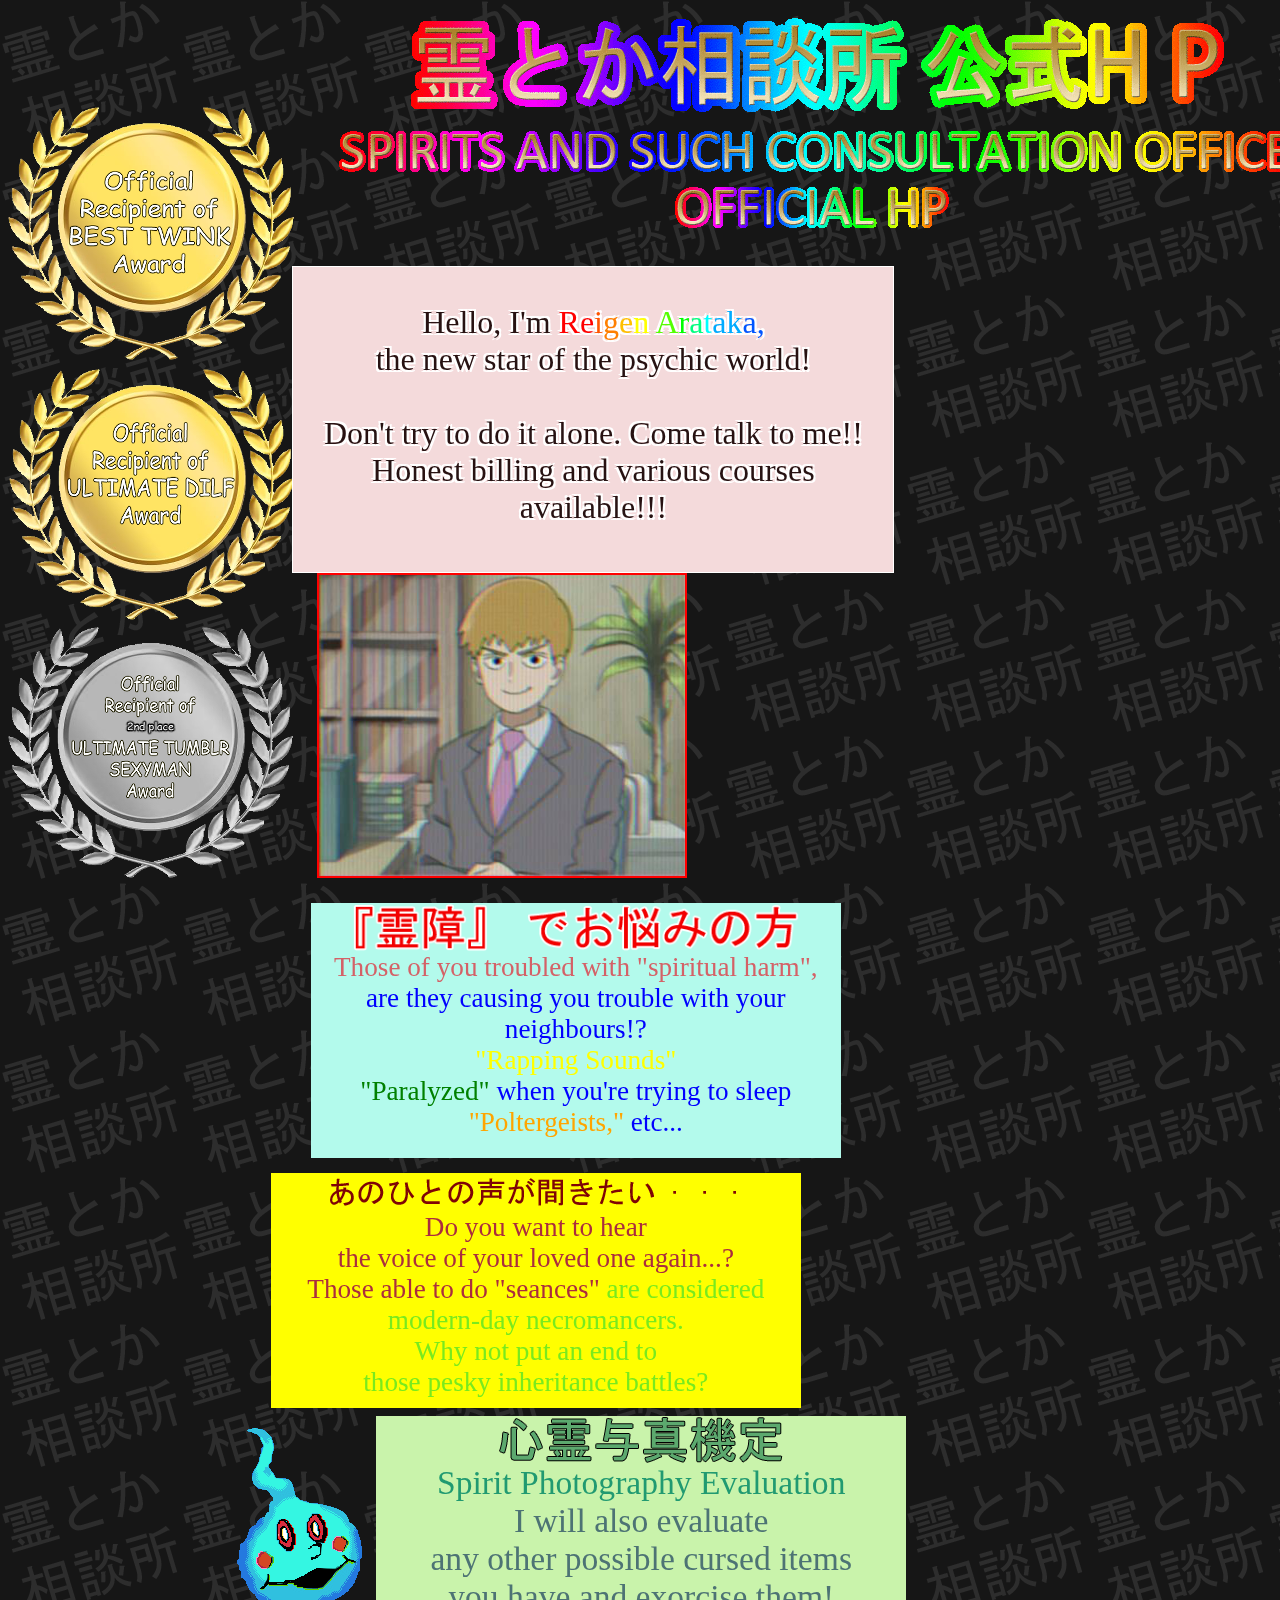
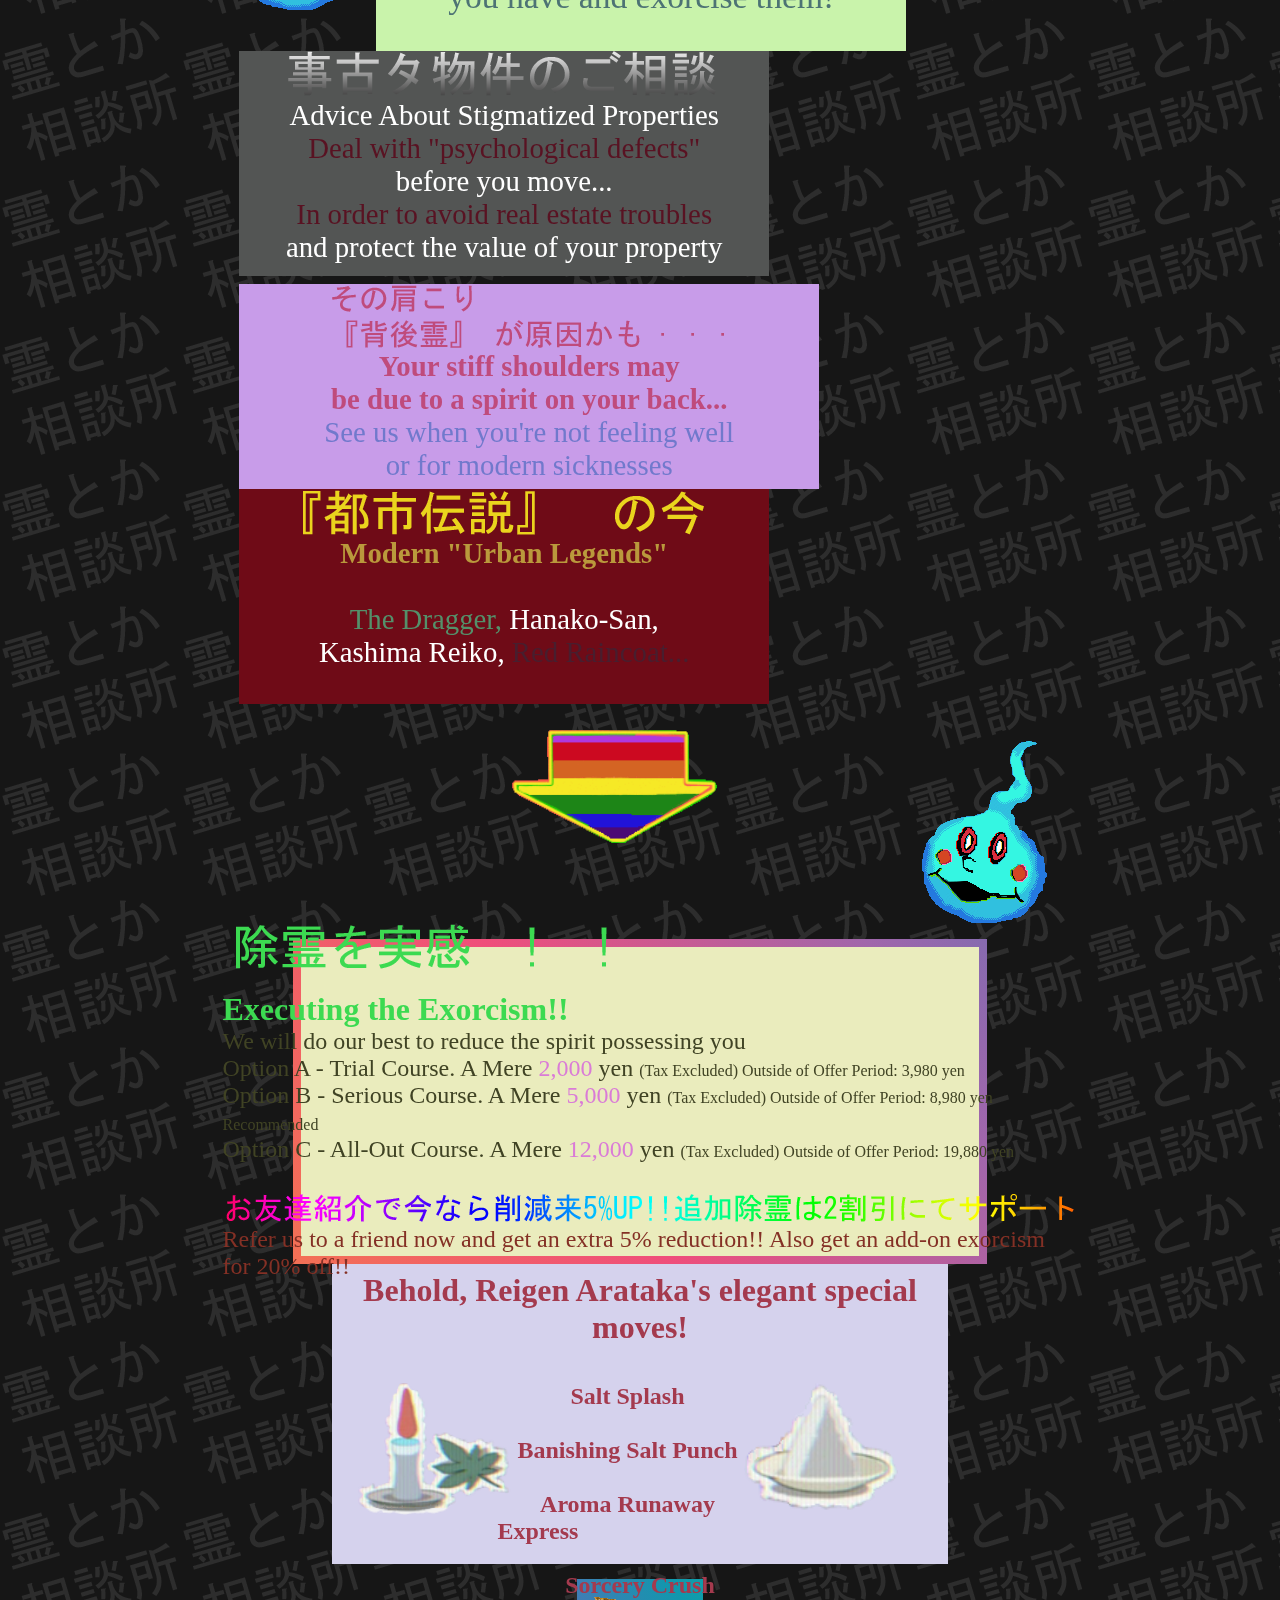
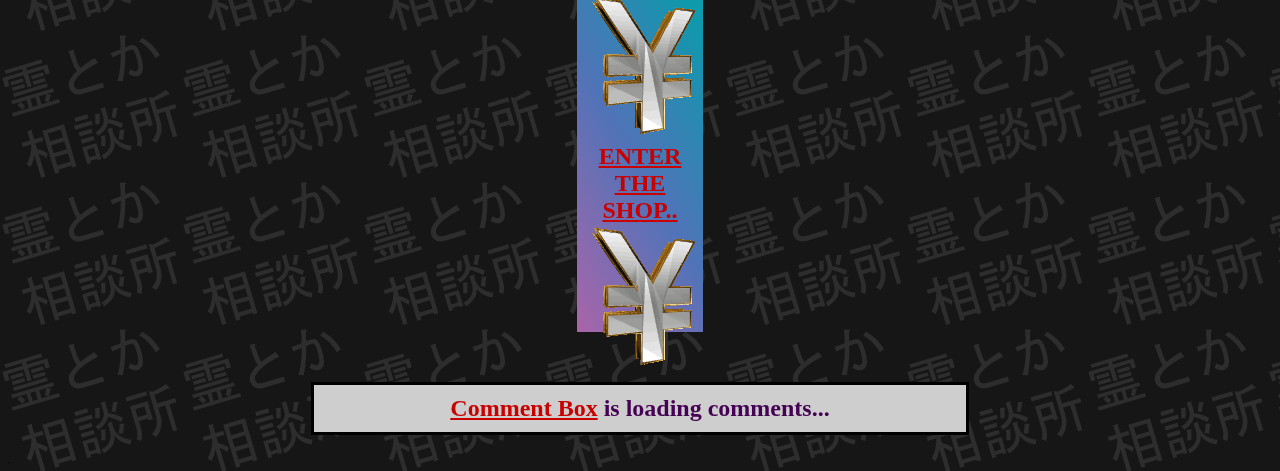
==== commit 6cc2efe4: "Add files via upload" ====
--- a/main.html
+++ b/main.html
@@ -34,16 +34,19 @@
 </div>
 
 <div class="award1">
-<a href="https://twitter.com/lgbtbeam/status/1565399868402696192?s=20&t=qZZtqWtdIG4rvLWEKTK4zw">
+
 <img src="Twink2.png" alt="PRESTIGIOUS AWARD 1">
 
 </div>
 
 <div class="award2">
-<a href="https://twitter.com/denjictrl/status/1567125015656628225?s=20&t=qZZtqWtdIG4rvLWEKTK4zw">
+
 <img src="DILF2.png" alt="PRESTIGIOUS AWARD 2">
-</div>
-
+
+</div>
+<div class="award3">
+<img src="THIRD2.png" alt="PRESTIGIOUS AWARD 3">
+</div>
 <center>
 <div class="base2">
 <div class="poulter">
@@ -221,11 +224,7 @@
 </div>
 <img class="yen2" src="yen.gif" alt="">
 </div>
-<div class="award3">
-<a href="https://twitter.com/sexymanOTD/status/1567538264017444867?s=20&t=qZZtqWtdIG4rvLWEKTK4zw">
-<img src="THIRD2.png" alt="PRESTIGIOUS AWARD 3">
-
-</div>
+
 <div class="comment">
 <script>
 /* This code goes ABOVE the main HTML Comment Box code!
--- a/css.css
+++ b/css.css
@@ -47,16 +47,19 @@
 }
 
 .award1 {
+	z-index: -1;
 	position: fixed;
     bottom: 540px;	
 }
 
 .award2 {
+	z-index: -1;
 	position: fixed;
     bottom: 280px;
 }
 
 .award3 {
+	z-index: -1;
 	position: fixed;
     bottom: 20px;
 }
